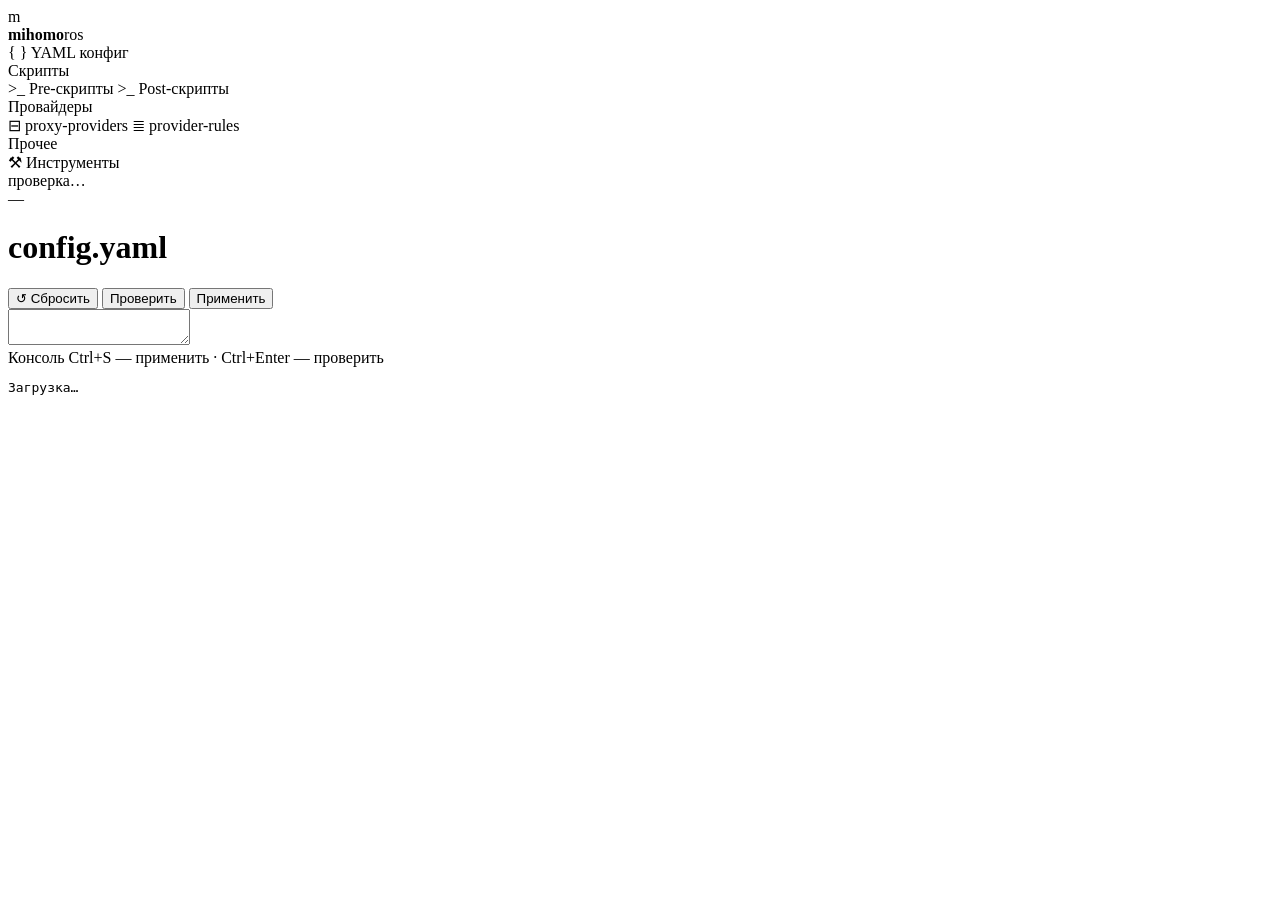
==== www/index.html @ 95c516e6 "second" ====
<!DOCTYPE html>
<html lang="ru">
<head>
<meta charset="utf-8">
<meta name="viewport" content="width=device-width, initial-scale=1">
<title>mihomo-ros</title>
<link rel="stylesheet" href="/assets/style.css">
</head>
<body>
<div class="app">

  <!-- sidebar -->
  <aside class="sidebar">
    <div class="brand">
      <div class="brand-mark">m</div>
      <div class="brand-text">
        <strong>mihomo</strong><span>ros</span>
      </div>
    </div>

    <nav class="nav">
      <a class="nav-item active" data-view="yaml"><span class="ico">{ }</span> YAML конфиг</a>
      <div class="nav-label">Скрипты</div>
      <a class="nav-item" data-view="scripts"><span class="ico">&gt;_</span> Pre-скрипты</a>
      <a class="nav-item" data-view="scripts-post"><span class="ico">&gt;_</span> Post-скрипты</a>
      <div class="nav-label">Провайдеры</div>
      <a class="nav-item" data-view="proxy-providers"><span class="ico">⊟</span> proxy-providers</a>
      <a class="nav-item" data-view="provider-rules"><span class="ico">≣</span> provider-rules</a>
      <div class="nav-label">Прочее</div>
      <a class="nav-item" data-view="tools"><span class="ico">⚒</span> Инструменты</a>
    </nav>

    <div class="sidebar-foot">
      <div class="status" id="status">
        <span class="dot" id="statusDot"></span>
        <span id="statusText">проверка…</span>
      </div>
      <div class="ver" id="version">—</div>
    </div>
  </aside>

  <!-- main -->
  <main class="main">
    <header class="topbar">
      <div class="topbar-title">
        <h1 id="viewTitle">config.yaml</h1>
        <span class="path" id="cfgPath"></span>
      </div>

      <div class="topbar-actions" id="actionsYaml">
        <button class="btn ghost" id="reloadBtn" title="Перечитать с диска">↺ Сбросить</button>
        <button class="btn" id="validateBtn">Проверить</button>
        <button class="btn primary" id="applyBtn">Применить</button>
      </div>

      <div class="topbar-actions" id="actionsScript" hidden>
        <button class="btn ghost"  id="scrReloadBtn" title="Перечитать с диска">↺ Сбросить</button>
        <button class="btn"        id="scrCheckBtn"  title="Проверить синтаксис (sh -n)">Проверить</button>
        <button class="btn"        id="scrRunBtn"    title="Запустить сейчас">▶ Запустить</button>
        <button class="btn"        id="scrToggleBtn" title="Включить/выключить">⏻ Вкл/выкл</button>
        <button class="btn danger" id="scrDeleteBtn">🗑 Удалить</button>
        <button class="btn primary" id="scrSaveBtn">Сохранить</button>
      </div>

      <div class="topbar-actions" id="actionsProvider" hidden>
        <button class="btn ghost"  id="prvReloadBtn" title="Перечитать с диска">↺ Сбросить</button>
        <button class="btn"        id="prvCheckBtn"  title="Проверить через mihomo">Проверить</button>
        <button class="btn danger" id="prvDeleteBtn">🗑 Удалить</button>
        <button class="btn primary" id="prvSaveBtn">Сохранить</button>
      </div>
    </header>

    <section class="body-split">
      <!-- generic file list — resource views only -->
      <aside class="files" id="filesPanel" hidden>
        <div class="files-head">
          <span id="filesTitle">Файлы</span>
          <button class="btn tiny" id="newBtn">＋ новый</button>
        </div>
        <ul class="files-list" id="filesList"></ul>
        <div class="files-hint" id="filesHint"></div>
      </aside>

      <div class="editor-col">
        <div class="sec-doc" id="secDoc" hidden>
          <span class="sec-doc-note" id="secDocNote"></span>
          <a class="sec-doc-link" id="secDocLink" target="_blank" rel="noopener">📖 Документация mihomo ↗</a>
        </div>

        <section class="editor-wrap" id="editorWrap">
          <div class="editor" id="editor">
            <div class="gutter" id="gutter"></div>
            <textarea id="code" spellcheck="false" autocomplete="off"
                      autocapitalize="off" wrap="off"></textarea>
          </div>
        </section>

        <section class="console" id="console">
          <div class="console-head">
            <span id="consoleTitle">Консоль</span>
            <span class="spacer"></span>
            <span class="hint" id="consoleHint">Ctrl+S — применить · Ctrl+Enter — проверить</span>
          </div>
          <pre id="consoleBody" class="console-body muted">Загрузка…</pre>
        </section>

        <!-- Инструменты (вместо редактора) -->
        <section class="tools-pane" id="toolsPane" hidden>
          <div class="tool-card">
            <h3>Хеш пароля для basic auth</h3>
            <p>Введите пароль — получите md5-хеш <code>$1$…</code> для переменной
               окружения <code>BASIC_AUTH_HASH</code> контейнера.</p>
            <label for="hashPwd">Пароль</label>
            <input id="hashPwd" type="text" autocomplete="off" placeholder="например: my-secret">
            <button class="btn primary" id="hashGen">Сгенерировать хеш</button>
            <label for="hashOut">Хеш (вставьте в <code>BASIC_AUTH_HASH</code>)</label>
            <div class="tool-out">
              <input id="hashOut" readonly placeholder="$1$…">
              <button class="btn" id="hashCopy">Копировать</button>
            </div>
            <p class="tool-note">Логин задаётся в <code>BASIC_AUTH_USER</code> (по умолчанию
               <code>admin</code>). По умолчанию пароль — <code>admin</code>.</p>
          </div>
        </section>
      </div>
    </section>
  </main>
</div>

<div class="toast" id="toast"></div>
<script src="/assets/app.js"></script>
</body>
</html>
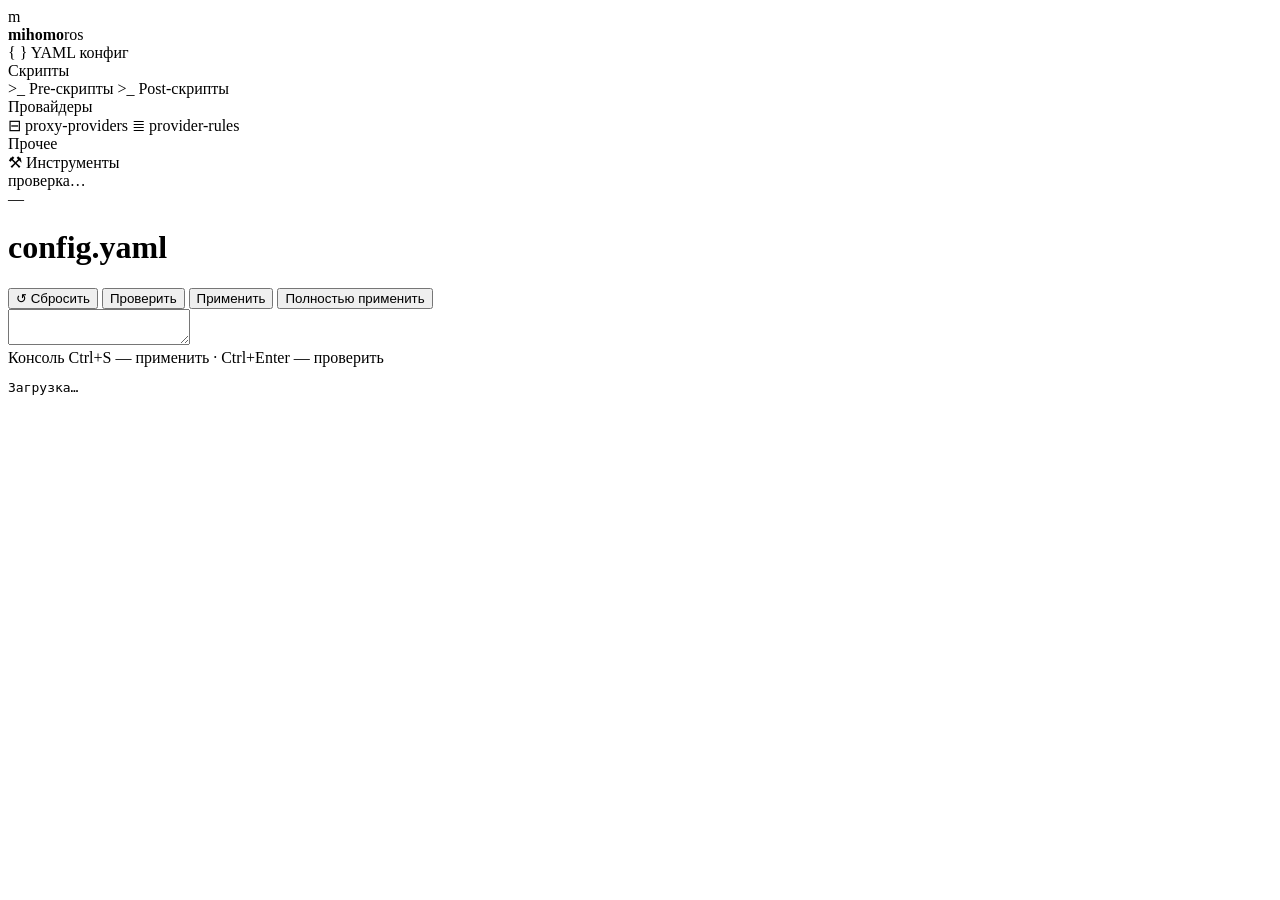
==== commit 3113a434: "fourth" ====
--- a/www/index.html
+++ b/www/index.html
@@ -48,9 +48,10 @@
       </div>
 
       <div class="topbar-actions" id="actionsYaml">
-        <button class="btn ghost" id="reloadBtn" title="Перечитать с диска">↺ Сбросить</button>
-        <button class="btn" id="validateBtn">Проверить</button>
-        <button class="btn primary" id="applyBtn">Применить</button>
+        <button class="btn ghost" id="reloadBtn" title="Перечитать config.yaml с диска, отменив несохранённые правки">↺ Сбросить</button>
+        <button class="btn" id="validateBtn" title="Проверить конфиг через mihomo -t, ничего не сохраняя (Ctrl+Enter)">Проверить</button>
+        <button class="btn primary" id="applyBtn" title="Мягко применить: горячее обновление proxies, групп, правил и DNS без пересоздания портов/листенеров — соединения не рвутся (Ctrl+S)">Применить</button>
+        <button class="btn" id="applyFullBtn" title="Полностью применить: перезагрузка с пересозданием портов, листенеров и TUN. Нужно при смене mixed-port / allow-lan / bind-address / tun / listeners. Рвёт текущие соединения.">Полностью применить</button>
       </div>
 
       <div class="topbar-actions" id="actionsScript" hidden>
@@ -87,6 +88,11 @@
           <a class="sec-doc-link" id="secDocLink" target="_blank" rel="noopener">📖 Документация mihomo ↗</a>
         </div>
 
+        <div class="sec-doc" id="resPath" hidden>
+          <span class="sec-doc-note">Путь для конфига: <code id="resPathText"></code></span>
+          <button class="btn tiny" id="resPathCopy">Копировать путь</button>
+        </div>
+
         <section class="editor-wrap" id="editorWrap">
           <div class="editor" id="editor">
             <div class="gutter" id="gutter"></div>
@@ -106,7 +112,8 @@
 
         <!-- Инструменты (вместо редактора) -->
         <section class="tools-pane" id="toolsPane" hidden>
-          <div class="tool-card">
+
+          <div class="tool-card" id="toolHash">
             <h3>Хеш пароля для basic auth</h3>
             <p>Введите пароль — получите md5-хеш <code>$1$…</code> для переменной
                окружения <code>BASIC_AUTH_HASH</code> контейнера.</p>
@@ -121,6 +128,49 @@
             <p class="tool-note">Логин задаётся в <code>BASIC_AUTH_USER</code> (по умолчанию
                <code>admin</code>). По умолчанию пароль — <code>admin</code>.</p>
           </div>
+
+          <div class="tool-card" id="toolAwg" hidden>
+            <h3>AWG / WireGuard <code>.conf</code> → YAML</h3>
+            <p>Вставьте содержимое <code>.conf</code> (AmneziaWG или обычный WireGuard) —
+               получите блок прокси <code>type: wireguard</code> для секции <code>proxies</code>.</p>
+            <label for="awgIn">Исходный <code>.conf</code></label>
+            <textarea id="awgIn" class="tool-area" spellcheck="false" placeholder="[Interface]&#10;PrivateKey = ...&#10;Address = 10.8.0.2/32&#10;[Peer]&#10;PublicKey = ...&#10;Endpoint = host:51820&#10;AllowedIPs = 0.0.0.0/0, ::/0"></textarea>
+            <button class="btn primary" id="awgGen">Конвертировать</button>
+            <label for="awgOut">YAML (вставьте в <code>proxies</code>)</label>
+            <div class="tool-out-block">
+              <textarea id="awgOut" class="tool-area" readonly placeholder="результат…"></textarea>
+              <button class="btn" id="awgCopy">Копировать</button>
+            </div>
+          </div>
+
+          <div class="tool-card" id="toolToml" hidden>
+            <h3>TrustTunnel <code>.toml</code> → YAML</h3>
+            <p>Вставьте TrustTunnel-конфиг <code>.toml</code> — получите блок прокси
+               <code>type: trusttunnel</code> для секции <code>proxies</code>.</p>
+            <label for="tomlIn">Исходный <code>.toml</code></label>
+            <textarea id="tomlIn" class="tool-area" spellcheck="false" placeholder='hostname = "vpn.example.com"&#10;addresses = ["1.2.3.4:8443"]&#10;username = "user"&#10;password = "pass"&#10;skip_verification = true&#10;upstream_protocol = "http3"'></textarea>
+            <button class="btn primary" id="tomlGen">Конвертировать</button>
+            <label for="tomlOut">YAML (вставьте в <code>proxies</code>)</label>
+            <div class="tool-out-block">
+              <textarea id="tomlOut" class="tool-area" readonly placeholder="результат…"></textarea>
+              <button class="btn" id="tomlCopy">Копировать</button>
+            </div>
+          </div>
+
+          <div class="tool-card" id="toolOpenvpn" hidden>
+            <h3>OpenVPN <code>.ovpn</code> → YAML</h3>
+            <p>Вставьте OpenVPN-конфиг (со встроенными блоками <code>&lt;ca&gt;</code>/<code>&lt;cert&gt;</code>/<code>&lt;key&gt;</code>
+               или <code>auth-user-pass</code>) — получите блок прокси <code>type: openvpn</code>.</p>
+            <label for="ovpnIn">Исходный <code>.ovpn</code></label>
+            <textarea id="ovpnIn" class="tool-area" spellcheck="false" placeholder="client&#10;dev tun&#10;proto udp&#10;remote 1.2.3.4 1194&#10;&lt;ca&gt;&#10;-----BEGIN CERTIFICATE-----&#10;...&#10;-----END CERTIFICATE-----&#10;&lt;/ca&gt;"></textarea>
+            <button class="btn primary" id="ovpnGen">Конвертировать</button>
+            <label for="ovpnOut">YAML (вставьте в <code>proxies</code>)</label>
+            <div class="tool-out-block">
+              <textarea id="ovpnOut" class="tool-area" readonly placeholder="результат…"></textarea>
+              <button class="btn" id="ovpnCopy">Копировать</button>
+            </div>
+          </div>
+
         </section>
       </div>
     </section>
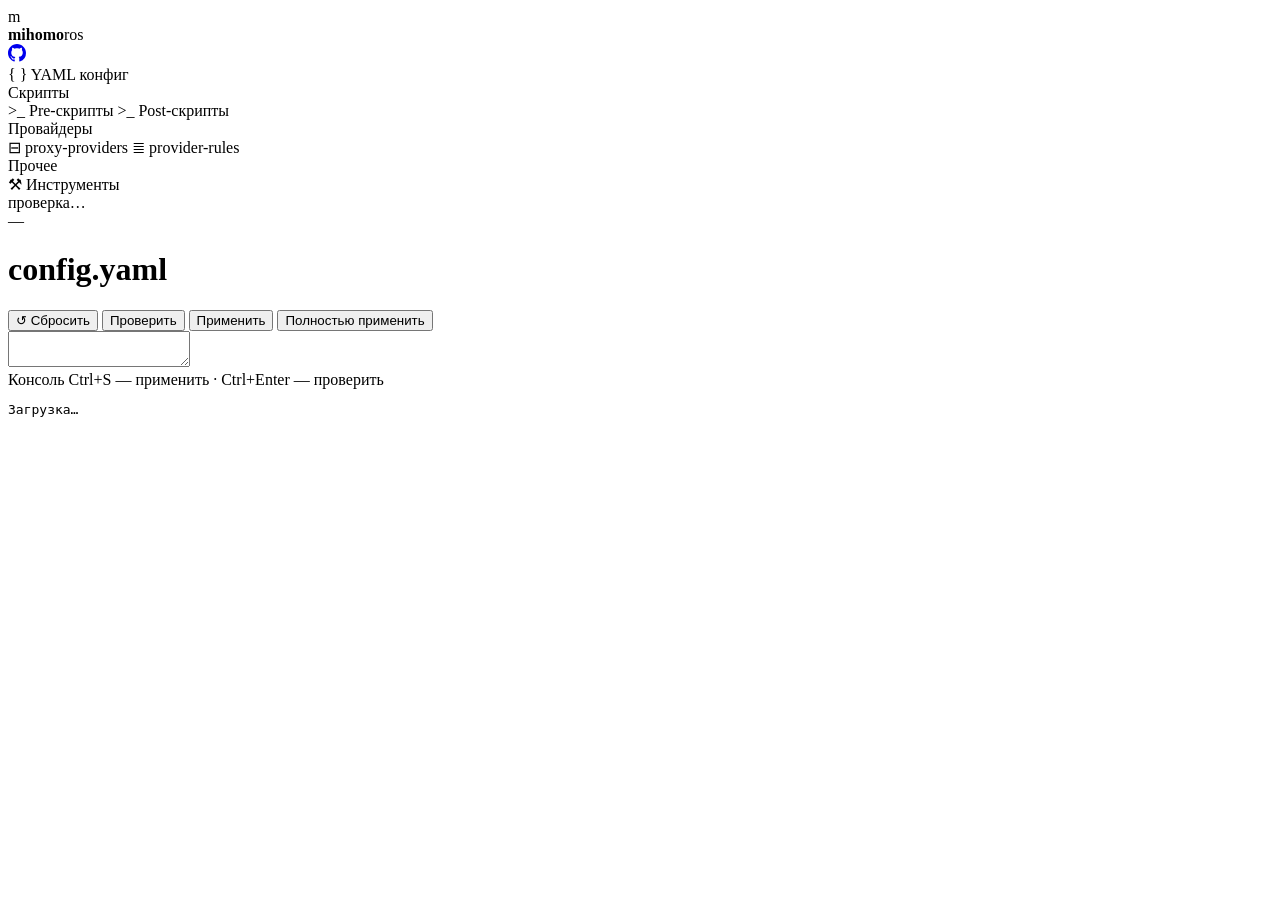
==== commit 0a05943c: "first release" ====
--- a/www/index.html
+++ b/www/index.html
@@ -16,6 +16,10 @@
       <div class="brand-text">
         <strong>mihomo</strong><span>ros</span>
       </div>
+      <a class="brand-gh" href="https://github.com/Medium1992/mihomo-ros"
+         target="_blank" rel="noopener" title="GitHub: mihomo-ros" aria-label="GitHub">
+        <svg viewBox="0 0 16 16" width="18" height="18" aria-hidden="true"><path fill="currentColor" d="M8 0C3.58 0 0 3.58 0 8c0 3.54 2.29 6.53 5.47 7.59.4.07.55-.17.55-.38 0-.19-.01-.82-.01-1.49-2.01.37-2.53-.49-2.69-.94-.09-.23-.48-.94-.82-1.13-.28-.15-.68-.52-.01-.53.63-.01 1.08.58 1.23.82.72 1.21 1.87.87 2.33.66.07-.52.28-.87.51-1.07-1.78-.2-3.64-.89-3.64-3.95 0-.87.31-1.59.82-2.15-.08-.2-.36-1.02.08-2.12 0 0 .67-.21 2.2.82.64-.18 1.32-.27 2-.27.68 0 1.36.09 2 .27 1.53-1.04 2.2-.82 2.2-.82.44 1.1.16 1.92.08 2.12.51.56.82 1.27.82 2.15 0 3.07-1.87 3.75-3.65 3.95.29.25.54.73.54 1.48 0 1.07-.01 1.93-.01 2.2 0 .21.15.46.55.38A8.01 8.01 0 0 0 16 8c0-4.42-3.58-8-8-8z"/></svg>
+      </a>
     </div>
 
     <nav class="nav">
@@ -35,6 +39,7 @@
         <span class="dot" id="statusDot"></span>
         <span id="statusText">проверка…</span>
       </div>
+      <a class="mihomo-ui-link" id="mihomoUi" target="_blank" rel="noopener" hidden>🎛 Панель mihomo ↗</a>
       <div class="ver" id="version">—</div>
     </div>
   </aside>
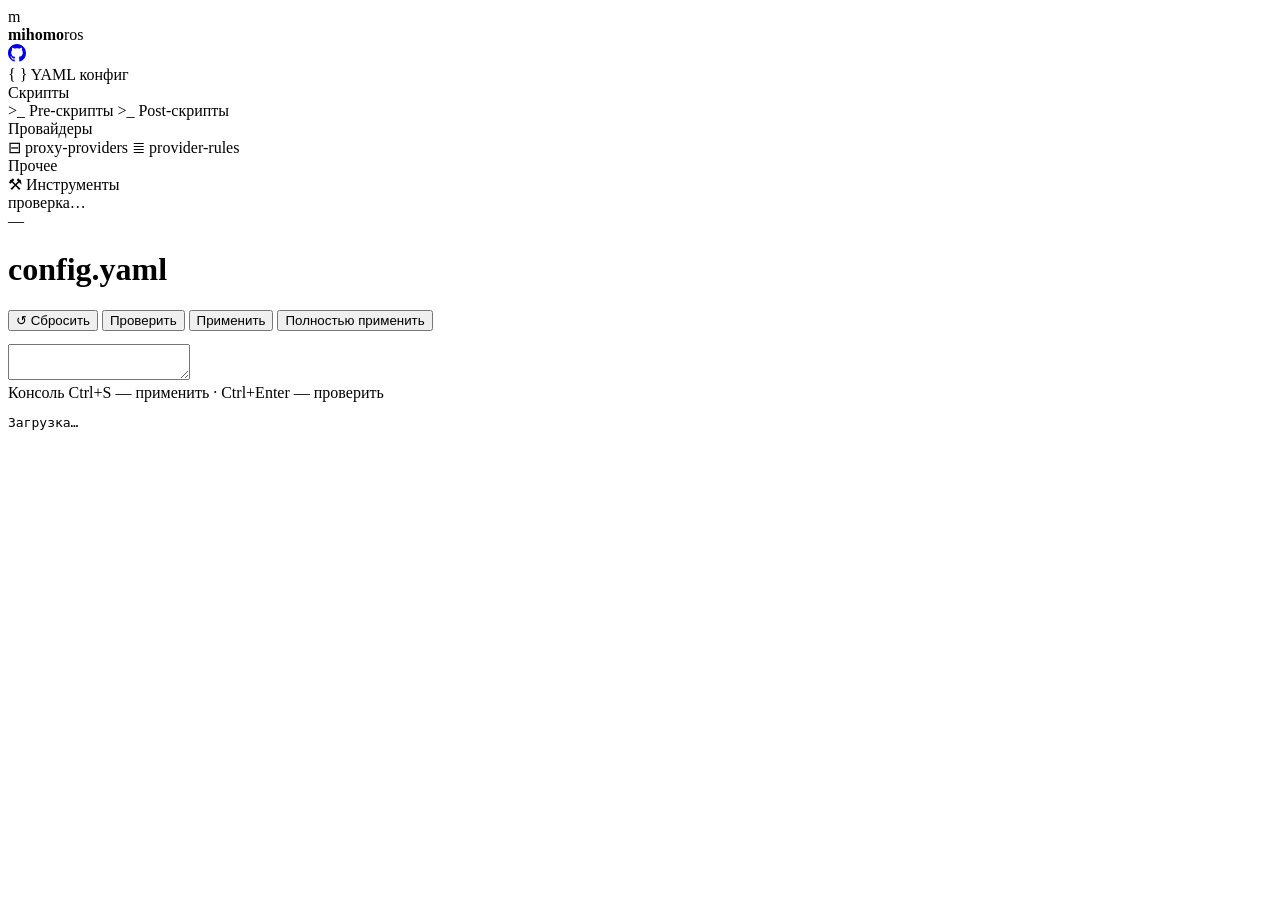
==== commit 3376e241: "colored text in YAML and SH and delete curl" ====
--- a/www/index.html
+++ b/www/index.html
@@ -101,8 +101,11 @@
         <section class="editor-wrap" id="editorWrap">
           <div class="editor" id="editor">
             <div class="gutter" id="gutter"></div>
-            <textarea id="code" spellcheck="false" autocomplete="off"
-                      autocapitalize="off" wrap="off"></textarea>
+            <div class="code-wrap">
+              <pre class="hl" id="hl" aria-hidden="true"><code></code></pre>
+              <textarea id="code" spellcheck="false" autocomplete="off"
+                        autocapitalize="off" autocorrect="off" wrap="off"></textarea>
+            </div>
           </div>
         </section>
 
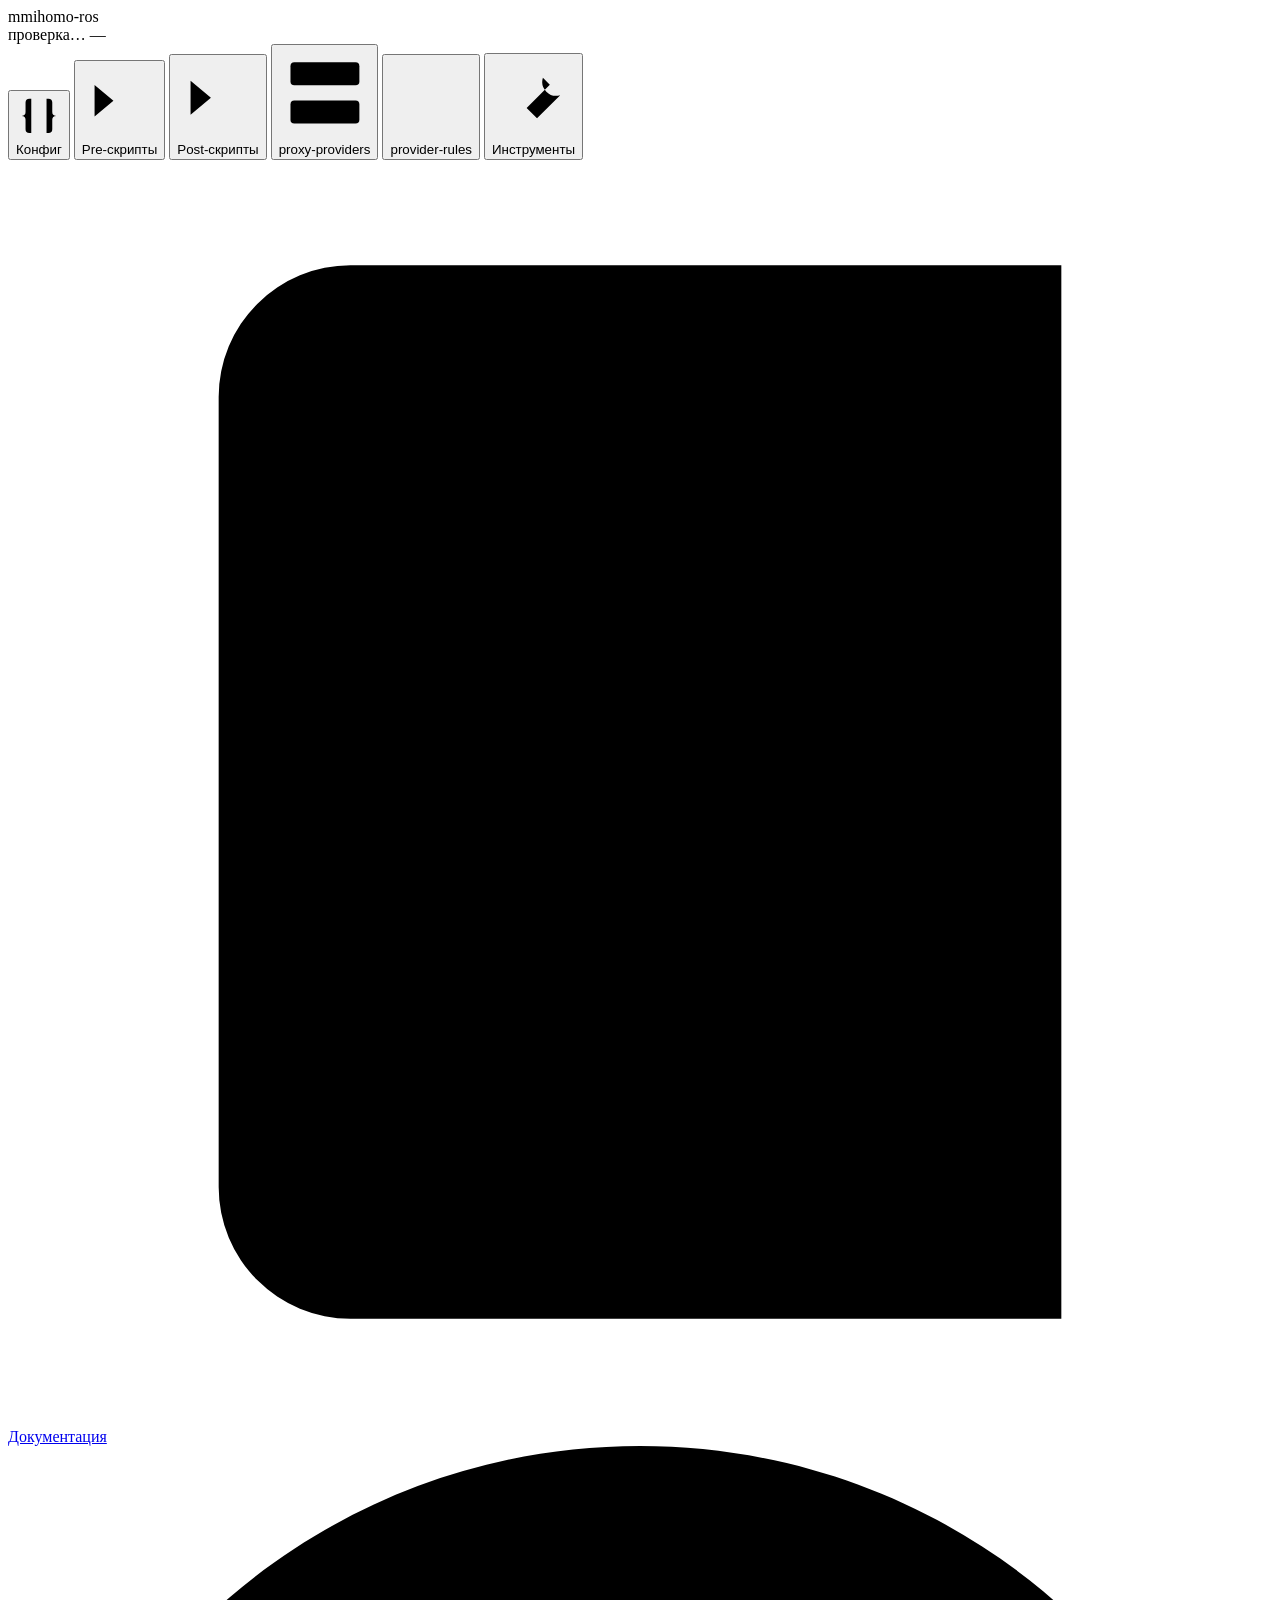
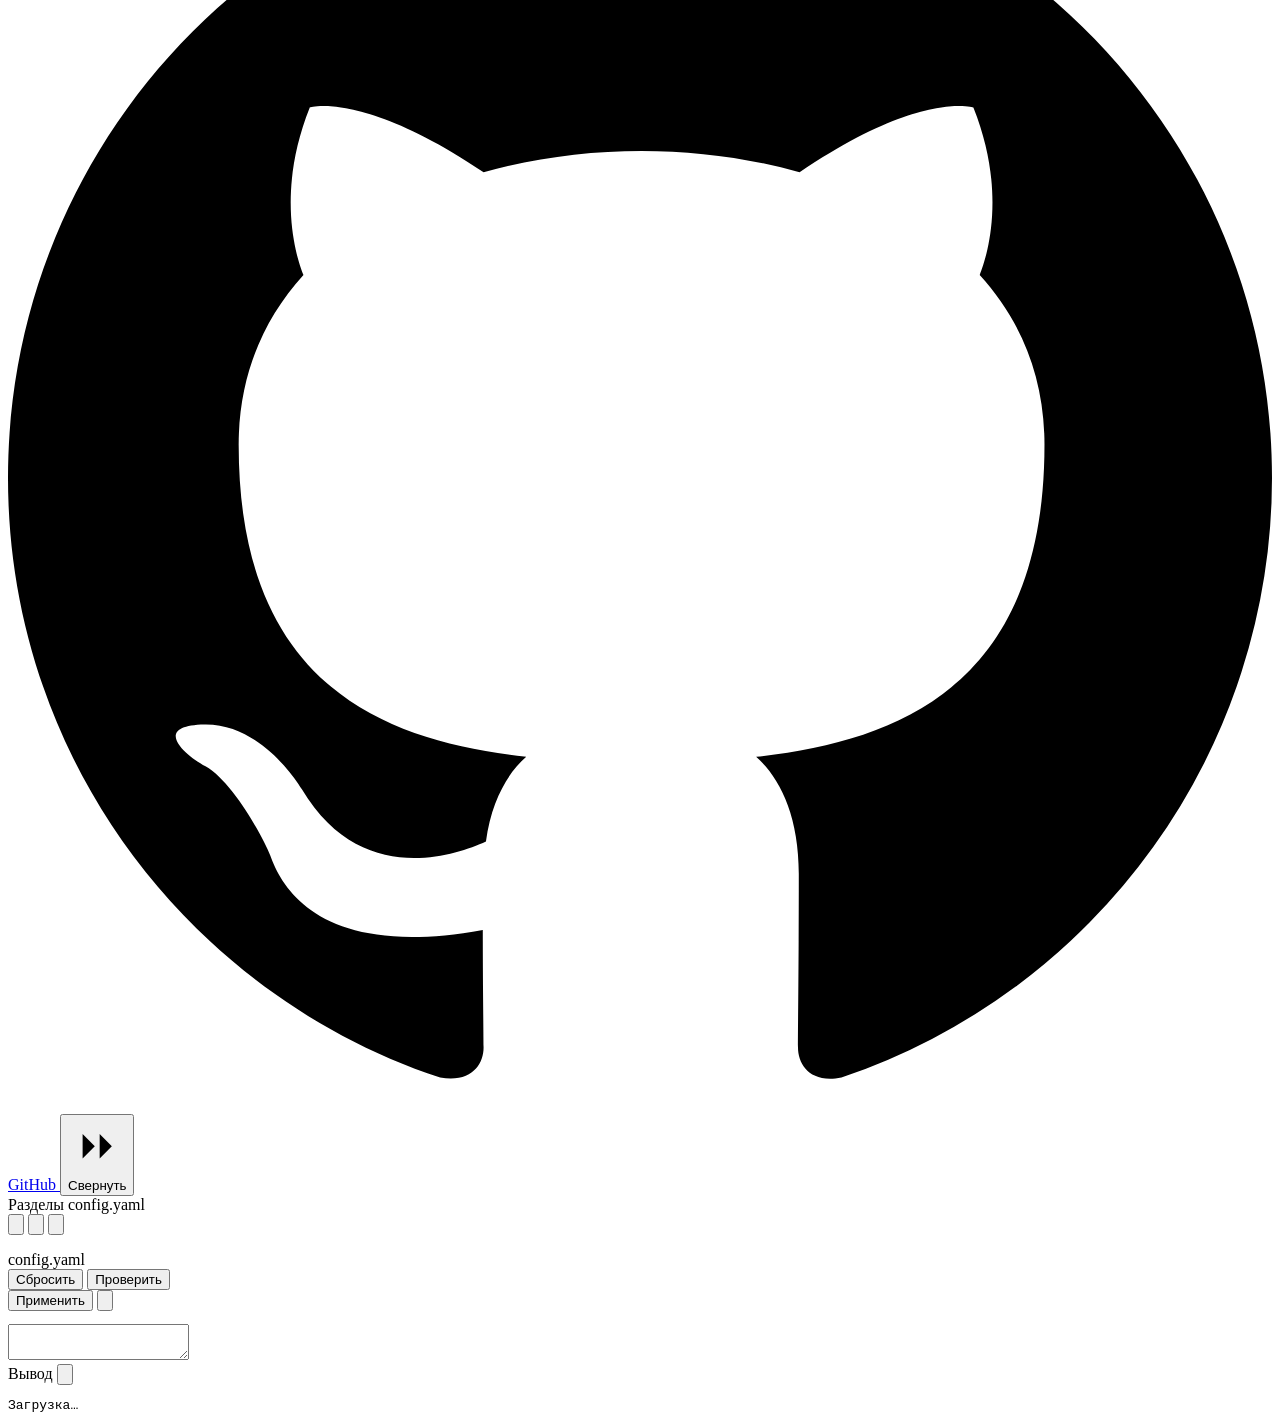
==== commit 25f6847b: "new design" ====
--- a/www/index.html
+++ b/www/index.html
@@ -3,189 +3,266 @@
 <head>
 <meta charset="utf-8">
 <meta name="viewport" content="width=device-width, initial-scale=1">
+<!-- CSP мета-тегом: busybox httpd своих заголовков не умеет.
+     frame-ancestors тут игнорируется — за это отвечает frame-buster в app.js. -->
+<meta http-equiv="Content-Security-Policy"
+      content="default-src 'none'; script-src 'self'; style-src 'self'; font-src 'self'; img-src 'self' data:; connect-src 'self'; form-action 'none'; base-uri 'none'">
+<meta name="referrer" content="same-origin">
 <title>mihomo-ros</title>
+<link rel="icon" type="image/svg+xml" href="/assets/favicon.svg">
 <link rel="stylesheet" href="/assets/style.css">
 </head>
 <body>
 <div class="app">
 
-  <!-- sidebar -->
-  <aside class="sidebar">
-    <div class="brand">
-      <div class="brand-mark">m</div>
-      <div class="brand-text">
-        <strong>mihomo</strong><span>ros</span>
-      </div>
-      <a class="brand-gh" href="https://github.com/Medium1992/mihomo-ros"
-         target="_blank" rel="noopener" title="GitHub: mihomo-ros" aria-label="GitHub">
-        <svg viewBox="0 0 16 16" width="18" height="18" aria-hidden="true"><path fill="currentColor" d="M8 0C3.58 0 0 3.58 0 8c0 3.54 2.29 6.53 5.47 7.59.4.07.55-.17.55-.38 0-.19-.01-.82-.01-1.49-2.01.37-2.53-.49-2.69-.94-.09-.23-.48-.94-.82-1.13-.28-.15-.68-.52-.01-.53.63-.01 1.08.58 1.23.82.72 1.21 1.87.87 2.33.66.07-.52.28-.87.51-1.07-1.78-.2-3.64-.89-3.64-3.95 0-.87.31-1.59.82-2.15-.08-.2-.36-1.02.08-2.12 0 0 .67-.21 2.2.82.64-.18 1.32-.27 2-.27.68 0 1.36.09 2 .27 1.53-1.04 2.2-.82 2.2-.82.44 1.1.16 1.92.08 2.12.51.56.82 1.27.82 2.15 0 3.07-1.87 3.75-3.65 3.95.29.25.54.73.54 1.48 0 1.07-.01 1.93-.01 2.2 0 .21.15.46.55.38A8.01 8.01 0 0 0 16 8c0-4.42-3.58-8-8-8z"/></svg>
-      </a>
-    </div>
-
-    <nav class="nav">
-      <a class="nav-item active" data-view="yaml"><span class="ico">{ }</span> YAML конфиг</a>
-      <div class="nav-label">Скрипты</div>
-      <a class="nav-item" data-view="scripts"><span class="ico">&gt;_</span> Pre-скрипты</a>
-      <a class="nav-item" data-view="scripts-post"><span class="ico">&gt;_</span> Post-скрипты</a>
-      <div class="nav-label">Провайдеры</div>
-      <a class="nav-item" data-view="proxy-providers"><span class="ico">⊟</span> proxy-providers</a>
-      <a class="nav-item" data-view="provider-rules"><span class="ico">≣</span> provider-rules</a>
-      <div class="nav-label">Прочее</div>
-      <a class="nav-item" data-view="tools"><span class="ico">⚒</span> Инструменты</a>
-    </nav>
-
-    <div class="sidebar-foot">
-      <div class="status" id="status">
-        <span class="dot" id="statusDot"></span>
+  <!-- панель действий: разделы панели -->
+  <nav class="act" aria-label="Разделы панели">
+    <div class="act-brand" aria-hidden="true"><span class="act-mark">m</span><span class="act-label">mihomo-ros</span></div>
+    <!-- состояние ядра: текст ставит refreshStatus, в свёрнутой панели видна только точка (подробности в тултипе) -->
+    <div class="act-status" id="status">
+      <span class="dot" id="statusDot"></span>
+      <span class="act-label act-status-text">
         <span id="statusText">проверка…</span>
-      </div>
-      <a class="mihomo-ui-link" id="mihomoUi" target="_blank" rel="noopener" hidden>🎛 Панель mihomo ↗</a>
-      <div class="ver" id="version">—</div>
-    </div>
+        <span class="act-status-sub"><span class="mono" id="version">—</span><span class="mono" id="apiPort" hidden></span></span>
+      </span>
+    </div>
+    <button class="act-btn active" data-view="yaml" title="Конфиг: config.yaml" aria-label="Конфиг">
+      <svg viewBox="0 0 24 24" aria-hidden="true"><path d="M8 3H7a2 2 0 0 0-2 2v5a2 2 0 0 1-2 2 2 2 0 0 1 2 2v5a2 2 0 0 0 2 2h1M16 3h1a2 2 0 0 1 2 2v5a2 2 0 0 0 2 2 2 2 0 0 0-2 2v5a2 2 0 0 1-2 2h-1"/></svg><span class="act-label">Конфиг</span>
+    </button>
+    <button class="act-btn" data-view="scripts" title="Pre-скрипты: до старта mihomo" aria-label="Pre-скрипты">
+      <svg viewBox="0 0 24 24" aria-hidden="true"><path d="M4 17l6-5-6-5M12 19h8"/></svg><span class="act-label">Pre-скрипты</span>
+    </button>
+    <button class="act-btn" data-view="scripts-post" title="Post-скрипты: после старта mihomo" aria-label="Post-скрипты">
+      <svg viewBox="0 0 24 24" aria-hidden="true"><path d="M4 17l6-5-6-5M12 19h8M14 9h6"/></svg><span class="act-label">Post-скрипты</span>
+    </button>
+    <button class="act-btn" data-view="proxy-providers" title="proxy-providers" aria-label="proxy-providers">
+      <svg viewBox="0 0 24 24" aria-hidden="true"><rect x="3" y="4" width="18" height="6" rx="1"/><rect x="3" y="14" width="18" height="6" rx="1"/><path d="M7 7h.01M7 17h.01"/></svg><span class="act-label">proxy-providers</span>
+    </button>
+    <button class="act-btn" data-view="provider-rules" title="provider-rules" aria-label="provider-rules">
+      <svg viewBox="0 0 24 24" aria-hidden="true"><path d="M8 6h13M8 12h13M8 18h13M3 6h.01M3 12h.01M3 18h.01"/></svg><span class="act-label">provider-rules</span>
+    </button>
+    <button class="act-btn" data-view="tools" title="Инструменты" aria-label="Инструменты">
+      <svg viewBox="0 0 24 24" aria-hidden="true"><path d="M14.7 6.3a4 4 0 0 0 5 5L13 18l-3-3 6.7-6.7zM10 15l-6 6"/></svg><span class="act-label">Инструменты</span>
+    </button>
+    <!-- документация mihomo: ссылка меняется по выбранному разделу/вкладке (renderSecDoc) -->
+    <a class="act-btn act-doc" id="secDocLink" href="https://wiki.metacubex.one/ru/config/" target="_blank" rel="noopener" title="Документация mihomo" aria-label="Документация mihomo">
+      <svg viewBox="0 0 24 24" aria-hidden="true"><path d="M4 19.5A2.5 2.5 0 0 1 6.5 17H20M4 19.5V4.5A2.5 2.5 0 0 1 6.5 2H20v15M4 19.5A2.5 2.5 0 0 0 6.5 22H20v-5"/></svg><span class="act-label">Документация</span>
+    </a>
+    <!-- дашборд ядра (external-ui): показывается, когда ядро запущено и external-ui задан -->
+    <a class="act-btn act-dash" id="mihomoUi" target="_blank" rel="noopener" title="Дашборд mihomo: внешний UI ядра" aria-label="Дашборд mihomo" hidden>
+      <!-- иконка zashboard (Heroicons «cube-transparent», MIT) -->
+      <svg class="fill" viewBox="0 0 24 24" aria-hidden="true"><path fill-rule="evenodd" clip-rule="evenodd" d="M11.622 1.602a.75.75 0 0 1 .756 0l2.25 1.313a.75.75 0 0 1-.756 1.295L12 3.118 10.128 4.21a.75.75 0 1 1-.756-1.295l2.25-1.313ZM5.898 5.81a.75.75 0 0 1-.27 1.025l-1.14.665 1.14.665a.75.75 0 1 1-.756 1.295L3.75 8.806v.944a.75.75 0 0 1-1.5 0V7.5a.75.75 0 0 1 .372-.648l2.25-1.312a.75.75 0 0 1 1.026.27Zm12.204 0a.75.75 0 0 1 1.026-.27l2.25 1.312a.75.75 0 0 1 .372.648v2.25a.75.75 0 0 1-1.5 0v-.944l-1.122.654a.75.75 0 1 1-.756-1.295l1.14-.665-1.14-.665a.75.75 0 0 1-.27-1.025Zm-9 5.25a.75.75 0 0 1 1.026-.27L12 11.882l1.872-1.092a.75.75 0 1 1 .756 1.295l-1.878 1.096V15a.75.75 0 0 1-1.5 0v-1.82l-1.878-1.095a.75.75 0 0 1-.27-1.025ZM3 13.5a.75.75 0 0 1 .75.75v1.82l1.878 1.095a.75.75 0 1 1-.756 1.295l-2.25-1.312a.75.75 0 0 1-.372-.648v-2.25A.75.75 0 0 1 3 13.5Zm18 0a.75.75 0 0 1 .75.75v2.25a.75.75 0 0 1-.372.648l-2.25 1.312a.75.75 0 1 1-.756-1.295l1.878-1.096V14.25a.75.75 0 0 1 .75-.75Zm-9 5.25a.75.75 0 0 1 .75.75v.944l1.122-.654a.75.75 0 1 1 .756 1.295l-2.25 1.313a.75.75 0 0 1-.756 0l-2.25-1.313a.75.75 0 1 1 .756-1.295l1.122.654V19.5a.75.75 0 0 1 .75-.75Z"/></svg><span class="act-label">Дашборд mihomo</span>
+    </a>
+    <a class="act-btn act-gh" href="https://github.com/Medium1992/mihomo-ros" target="_blank" rel="noopener" title="GitHub: mihomo-ros" aria-label="GitHub">
+      <svg class="fill" viewBox="0 0 16 16" aria-hidden="true"><path d="M8 0C3.58 0 0 3.58 0 8c0 3.54 2.29 6.53 5.47 7.59.4.07.55-.17.55-.38 0-.19-.01-.82-.01-1.49-2.01.37-2.53-.49-2.69-.94-.09-.23-.48-.94-.82-1.13-.28-.15-.68-.52-.01-.53.63-.01 1.08.58 1.23.82.72 1.21 1.87.87 2.33.66.07-.52.28-.87.51-1.07-1.78-.2-3.64-.89-3.64-3.95 0-.87.31-1.59.82-2.15-.08-.2-.36-1.02.08-2.12 0 0 .67-.21 2.2.82.64-.18 1.32-.27 2-.27.68 0 1.36.09 2 .27 1.53-1.04 2.2-.82 2.2-.82.44 1.1.16 1.92.08 2.12.51.56.82 1.27.82 2.15 0 3.07-1.87 3.75-3.65 3.95.29.25.54.73.54 1.48 0 1.07-.01 1.93-.01 2.2 0 .21.15.46.55.38A8.01 8.01 0 0 0 16 8c0-4.42-3.58-8-8-8z"/></svg><span class="act-label">GitHub</span>
+    </a>
+    <button class="act-btn act-user" id="logoutBtn" title="Выйти из панели" aria-label="Выйти из панели" hidden>
+      <svg viewBox="0 0 24 24" aria-hidden="true"><path d="M10 17l5-5-5-5M15 12H3M12 3h6a2 2 0 0 1 2 2v14a2 2 0 0 1-2 2h-6"/></svg><span class="act-label"><span id="sbUser">—</span><span class="act-sub">выйти</span></span>
+    </button>
+    <button class="act-btn act-toggle" id="actToggle" title="Развернуть панель" aria-label="Развернуть панель" aria-expanded="false">
+      <svg viewBox="0 0 24 24" aria-hidden="true"><path d="M13 17l5-5-5-5M6 17l5-5-5-5"/></svg><span class="act-label">Свернуть</span>
+    </button>
+  </nav>
+
+  <!-- проводник: разделы конфига / файлы / инструменты -->
+  <aside class="explorer" id="filesPanel">
+    <div class="explorer-head">
+      <div class="explorer-titles">
+        <span class="explorer-title" id="filesTitle">Разделы</span>
+        <span class="explorer-sub" id="filesSub">config.yaml</span>
+      </div>
+      <div class="explorer-tools" id="filesTools">
+        <button class="ibtn" id="newBtn" title="Создать файл" aria-label="Создать файл"><svg viewBox="0 0 24 24" aria-hidden="true"><path d="M12 5v14M5 12h14"/></svg></button>
+        <button class="ibtn" id="dlBtn" title="Скачать открытый файл на диск" aria-label="Скачать"><svg viewBox="0 0 24 24" aria-hidden="true"><path d="M12 4v11m0 0l-4-4m4 4l4-4M5 19h14"/></svg></button>
+        <button class="ibtn" id="upBtn" title="Взять файл с диска: текстовый откроется в редакторе, .mrs зальётся как есть" aria-label="Загрузить"><svg viewBox="0 0 24 24" aria-hidden="true"><path d="M12 15V4m0 0L8 8m4-4l4 4M5 19h14"/></svg></button>
+      </div>
+    </div>
+    <!-- один input на все импорты -->
+    <input type="file" id="filePick" hidden>
+    <ul class="explorer-list" id="filesList"></ul>
+    <div class="explorer-hint" id="filesHint"></div>
   </aside>
 
-  <!-- main -->
   <main class="main">
-    <header class="topbar">
-      <div class="topbar-title">
-        <h1 id="viewTitle">config.yaml</h1>
-        <span class="path" id="cfgPath"></span>
-      </div>
-
-      <div class="topbar-actions" id="actionsYaml">
-        <button class="btn ghost" id="reloadBtn" title="Перечитать config.yaml с диска, отменив несохранённые правки">↺ Сбросить</button>
+    <!-- текст ставит app.js по флагам /cgi-bin/status -->
+    <div class="authwarn" id="authWarn" hidden></div>
+
+    <div class="tabbar">
+      <div class="tab"><span class="tab-name" id="cfgPath">config.yaml</span><span class="tab-dirty" id="tabDirty" hidden title="Есть несохранённые изменения"></span></div>
+
+      <div class="tabbar-actions" id="actionsYaml">
+        <button class="btn ghost" id="reloadBtn" title="Перечитать config.yaml с диска, отменив несохранённые правки">Сбросить</button>
         <button class="btn" id="validateBtn" title="Проверить конфиг через mihomo -t, ничего не сохраняя (Ctrl+Enter)">Проверить</button>
-        <button class="btn primary" id="applyBtn" title="Мягко применить: горячее обновление proxies, групп, правил и DNS без пересоздания портов/листенеров — соединения не рвутся (Ctrl+S)">Применить</button>
-        <button class="btn" id="applyFullBtn" title="Полностью применить: перезагрузка с пересозданием портов, листенеров и TUN. Нужно при смене mixed-port / allow-lan / bind-address / tun / listeners. Рвёт текущие соединения.">Полностью применить</button>
-      </div>
-
-      <div class="topbar-actions" id="actionsScript" hidden>
-        <button class="btn ghost"  id="scrReloadBtn" title="Перечитать с диска">↺ Сбросить</button>
+        <div class="split">
+          <button class="btn primary" id="applyBtn" title="Проверить, сохранить и мягко применить без пересоздания портов и TUN (Ctrl+S)">Применить</button>
+          <button class="btn primary split-caret" id="applyMenuBtn" title="Другие способы применить" aria-label="Меню применения" aria-haspopup="menu" aria-expanded="false"><svg viewBox="0 0 24 24" aria-hidden="true"><path d="M6 9l6 6 6-6"/></svg></button>
+        </div>
+      </div>
+      <div class="tabbar-actions" id="actionsScript" hidden>
+        <button class="btn ghost"  id="scrReloadBtn" title="Перечитать с диска">Сбросить</button>
         <button class="btn"        id="scrCheckBtn"  title="Проверить синтаксис (sh -n)">Проверить</button>
-        <button class="btn"        id="scrRunBtn"    title="Запустить сейчас">▶ Запустить</button>
-        <button class="btn"        id="scrToggleBtn" title="Включить/выключить">⏻ Вкл/выкл</button>
-        <button class="btn danger" id="scrDeleteBtn">🗑 Удалить</button>
+        <button class="btn"        id="scrToggleBtn" title="Включить или выключить скрипт">Вкл/выкл</button>
+        <button class="btn ghost danger" id="scrDeleteBtn">Удалить</button>
         <button class="btn primary" id="scrSaveBtn">Сохранить</button>
       </div>
-
-      <div class="topbar-actions" id="actionsProvider" hidden>
-        <button class="btn ghost"  id="prvReloadBtn" title="Перечитать с диска">↺ Сбросить</button>
+      <div class="tabbar-actions" id="actionsProvider" hidden>
+        <button class="btn ghost"  id="prvReloadBtn" title="Перечитать с диска">Сбросить</button>
         <button class="btn"        id="prvCheckBtn"  title="Проверить через mihomo">Проверить</button>
-        <button class="btn danger" id="prvDeleteBtn">🗑 Удалить</button>
+        <button class="btn ghost danger" id="prvDeleteBtn">Удалить</button>
         <button class="btn primary" id="prvSaveBtn">Сохранить</button>
       </div>
-    </header>
-
-    <section class="body-split">
-      <!-- generic file list — resource views only -->
-      <aside class="files" id="filesPanel" hidden>
-        <div class="files-head">
-          <span id="filesTitle">Файлы</span>
-          <button class="btn tiny" id="newBtn">＋ новый</button>
-        </div>
-        <ul class="files-list" id="filesList"></ul>
-        <div class="files-hint" id="filesHint"></div>
-      </aside>
-
-      <div class="editor-col">
-        <div class="sec-doc" id="secDoc" hidden>
-          <span class="sec-doc-note" id="secDocNote"></span>
-          <a class="sec-doc-link" id="secDocLink" target="_blank" rel="noopener">📖 Документация mihomo ↗</a>
-        </div>
-
-        <div class="sec-doc" id="resPath" hidden>
-          <span class="sec-doc-note">Путь для конфига: <code id="resPathText"></code></span>
-          <button class="btn tiny" id="resPathCopy">Копировать путь</button>
-        </div>
-
-        <section class="editor-wrap" id="editorWrap">
-          <div class="editor" id="editor">
-            <div class="gutter" id="gutter"></div>
-            <div class="code-wrap">
-              <pre class="hl" id="hl" aria-hidden="true"><code></code></pre>
-              <textarea id="code" spellcheck="false" autocomplete="off"
-                        autocapitalize="off" autocorrect="off" wrap="off"></textarea>
-            </div>
-          </div>
-        </section>
-
-        <section class="console" id="console">
-          <div class="console-head">
-            <span id="consoleTitle">Консоль</span>
-            <span class="spacer"></span>
-            <span class="hint" id="consoleHint">Ctrl+S — применить · Ctrl+Enter — проверить</span>
-          </div>
-          <pre id="consoleBody" class="console-body muted">Загрузка…</pre>
-        </section>
-
-        <!-- Инструменты (вместо редактора) -->
-        <section class="tools-pane" id="toolsPane" hidden>
-
-          <div class="tool-card" id="toolHash">
-            <h3>Хеш пароля для basic auth</h3>
-            <p>Введите пароль — получите md5-хеш <code>$1$…</code> для переменной
-               окружения <code>BASIC_AUTH_HASH</code> контейнера.</p>
-            <label for="hashPwd">Пароль</label>
-            <input id="hashPwd" type="text" autocomplete="off" placeholder="например: my-secret">
-            <button class="btn primary" id="hashGen">Сгенерировать хеш</button>
-            <label for="hashOut">Хеш (вставьте в <code>BASIC_AUTH_HASH</code>)</label>
-            <div class="tool-out">
-              <input id="hashOut" readonly placeholder="$1$…">
-              <button class="btn" id="hashCopy">Копировать</button>
-            </div>
-            <p class="tool-note">Логин задаётся в <code>BASIC_AUTH_USER</code> (по умолчанию
-               <code>admin</code>). По умолчанию пароль — <code>admin</code>.</p>
-          </div>
-
-          <div class="tool-card" id="toolAwg" hidden>
-            <h3>AWG / WireGuard <code>.conf</code> → YAML</h3>
-            <p>Вставьте содержимое <code>.conf</code> (AmneziaWG или обычный WireGuard) —
-               получите блок прокси <code>type: wireguard</code> для секции <code>proxies</code>.</p>
-            <label for="awgIn">Исходный <code>.conf</code></label>
-            <textarea id="awgIn" class="tool-area" spellcheck="false" placeholder="[Interface]&#10;PrivateKey = ...&#10;Address = 10.8.0.2/32&#10;[Peer]&#10;PublicKey = ...&#10;Endpoint = host:51820&#10;AllowedIPs = 0.0.0.0/0, ::/0"></textarea>
-            <button class="btn primary" id="awgGen">Конвертировать</button>
-            <label for="awgOut">YAML (вставьте в <code>proxies</code>)</label>
-            <div class="tool-out-block">
-              <textarea id="awgOut" class="tool-area" readonly placeholder="результат…"></textarea>
-              <button class="btn" id="awgCopy">Копировать</button>
-            </div>
-          </div>
-
-          <div class="tool-card" id="toolToml" hidden>
-            <h3>TrustTunnel <code>.toml</code> → YAML</h3>
-            <p>Вставьте TrustTunnel-конфиг <code>.toml</code> — получите блок прокси
-               <code>type: trusttunnel</code> для секции <code>proxies</code>.</p>
-            <label for="tomlIn">Исходный <code>.toml</code></label>
-            <textarea id="tomlIn" class="tool-area" spellcheck="false" placeholder='hostname = "vpn.example.com"&#10;addresses = ["1.2.3.4:8443"]&#10;username = "user"&#10;password = "pass"&#10;skip_verification = true&#10;upstream_protocol = "http3"'></textarea>
-            <button class="btn primary" id="tomlGen">Конвертировать</button>
-            <label for="tomlOut">YAML (вставьте в <code>proxies</code>)</label>
-            <div class="tool-out-block">
-              <textarea id="tomlOut" class="tool-area" readonly placeholder="результат…"></textarea>
-              <button class="btn" id="tomlCopy">Копировать</button>
-            </div>
-          </div>
-
-          <div class="tool-card" id="toolOpenvpn" hidden>
-            <h3>OpenVPN <code>.ovpn</code> → YAML</h3>
-            <p>Вставьте OpenVPN-конфиг (со встроенными блоками <code>&lt;ca&gt;</code>/<code>&lt;cert&gt;</code>/<code>&lt;key&gt;</code>
-               или <code>auth-user-pass</code>) — получите блок прокси <code>type: openvpn</code>.</p>
-            <label for="ovpnIn">Исходный <code>.ovpn</code></label>
-            <textarea id="ovpnIn" class="tool-area" spellcheck="false" placeholder="client&#10;dev tun&#10;proto udp&#10;remote 1.2.3.4 1194&#10;&lt;ca&gt;&#10;-----BEGIN CERTIFICATE-----&#10;...&#10;-----END CERTIFICATE-----&#10;&lt;/ca&gt;"></textarea>
-            <button class="btn primary" id="ovpnGen">Конвертировать</button>
-            <label for="ovpnOut">YAML (вставьте в <code>proxies</code>)</label>
-            <div class="tool-out-block">
-              <textarea id="ovpnOut" class="tool-area" readonly placeholder="результат…"></textarea>
-              <button class="btn" id="ovpnCopy">Копировать</button>
-            </div>
-          </div>
-
-        </section>
-      </div>
+    </div>
+
+    <div class="infoline" id="secDoc" hidden>
+      <span id="secDocNote"></span>
+    </div>
+    <div class="infoline" id="resPath" hidden>
+      <span>Путь для конфига: <code id="resPathText"></code></span>
+      <button class="btn tiny infoline-right" id="resPathCopy">Копировать</button>
+    </div>
+
+    <section class="editor-wrap" id="editorWrap">
+      <div class="editor" id="editor">
+        <div class="gutter" id="gutter"></div>
+        <div class="code-wrap">
+          <pre class="hl" id="hl" aria-hidden="true"><code></code></pre>
+          <textarea id="code" spellcheck="false" autocomplete="off"
+                    autocapitalize="off" autocorrect="off" wrap="off"></textarea>
+        </div>
+      </div>
+    </section>
+
+    <!-- вместо редактора для .mrs -->
+    <section class="bin-pane" id="binPane" hidden>
+      <div class="bin-card">
+        <div class="bin-ico" aria-hidden="true"><svg viewBox="0 0 24 24"><path d="M12 2l8.5 5v10L12 22l-8.5-5V7z"/></svg></div>
+        <h3 id="binName">—</h3>
+        <p class="bin-meta" id="binSize"></p>
+        <p>Скомпилированный набор правил mihomo (<code>.mrs</code>): двоичный файл, в редакторе его не показать.
+           Доступны скачивание, замена файлом с диска и удаление.</p>
+        <p class="bin-meta">Путь для конфига показан над этой панелью, его же кладите в <code>path:</code> у <code>rule-providers</code>.</p>
+      </div>
+    </section>
+
+    <!-- Инструменты (вместо редактора) -->
+    <section class="tools-pane" id="toolsPane" hidden>
+
+      <div class="tool-card" id="toolHash">
+        <h3>Хеш пароля панели</h3>
+        <p>Введите пароль — получите md5-хеш <code>$1$…</code> для переменной
+           окружения <code>WEB_PASSWORD_HASH</code> контейнера.</p>
+        <label for="hashPwd">Пароль</label>
+        <input id="hashPwd" type="text" autocomplete="off" placeholder="например: my-secret">
+        <button class="btn primary" id="hashGen">Сгенерировать хеш</button>
+        <label for="hashOut">Хеш (вставьте в <code>WEB_PASSWORD_HASH</code>)</label>
+        <div class="tool-out">
+          <input id="hashOut" readonly placeholder="$1$…">
+          <button class="btn" id="hashCopy">Копировать</button>
+        </div>
+        <p class="tool-note">Логин задаётся в <code>WEB_USER</code> (по умолчанию <code>admin</code>).
+           Старые имена <code>BASIC_AUTH_USER</code> и <code>BASIC_AUTH_HASH</code> тоже работают.</p>
+      </div>
+
+      <div class="tool-card" id="toolAwg" hidden>
+        <h3>AWG / WireGuard <code>.conf</code> → YAML</h3>
+        <p>Вставьте содержимое <code>.conf</code> (AmneziaWG или обычный WireGuard) —
+           получите блок прокси <code>type: wireguard</code> для секции <code>proxies</code>.</p>
+        <label for="awgIn">Исходный <code>.conf</code></label>
+        <textarea id="awgIn" class="tool-area" spellcheck="false" placeholder="[Interface]&#10;PrivateKey = ...&#10;Address = 10.8.0.2/32&#10;[Peer]&#10;PublicKey = ...&#10;Endpoint = host:51820&#10;AllowedIPs = 0.0.0.0/0, ::/0"></textarea>
+        <button class="btn primary" id="awgGen">Конвертировать</button>
+        <label for="awgOut">YAML (вставьте в <code>proxies</code>)</label>
+        <div class="tool-out-block">
+          <textarea id="awgOut" class="tool-area" readonly placeholder="результат…"></textarea>
+          <button class="btn" id="awgCopy">Копировать</button>
+        </div>
+      </div>
+
+      <div class="tool-card" id="toolToml" hidden>
+        <h3>TrustTunnel <code>.toml</code> → YAML</h3>
+        <p>Вставьте TrustTunnel-конфиг <code>.toml</code> — получите блок прокси
+           <code>type: trusttunnel</code> для секции <code>proxies</code>.</p>
+        <label for="tomlIn">Исходный <code>.toml</code></label>
+        <textarea id="tomlIn" class="tool-area" spellcheck="false" placeholder='hostname = "vpn.example.com"&#10;addresses = ["1.2.3.4:8443"]&#10;username = "user"&#10;password = "pass"&#10;skip_verification = true&#10;upstream_protocol = "http3"'></textarea>
+        <button class="btn primary" id="tomlGen">Конвертировать</button>
+        <label for="tomlOut">YAML (вставьте в <code>proxies</code>)</label>
+        <div class="tool-out-block">
+          <textarea id="tomlOut" class="tool-area" readonly placeholder="результат…"></textarea>
+          <button class="btn" id="tomlCopy">Копировать</button>
+        </div>
+      </div>
+
+      <div class="tool-card" id="toolOpenvpn" hidden>
+        <h3>OpenVPN <code>.ovpn</code> → YAML</h3>
+        <p>Вставьте OpenVPN-конфиг (со встроенными блоками <code>&lt;ca&gt;</code>/<code>&lt;cert&gt;</code>/<code>&lt;key&gt;</code>
+           или <code>auth-user-pass</code>) — получите блок прокси <code>type: openvpn</code>.</p>
+        <label for="ovpnIn">Исходный <code>.ovpn</code></label>
+        <textarea id="ovpnIn" class="tool-area" spellcheck="false" placeholder="client&#10;dev tun&#10;proto udp&#10;remote 1.2.3.4 1194&#10;&lt;ca&gt;&#10;-----BEGIN CERTIFICATE-----&#10;...&#10;-----END CERTIFICATE-----&#10;&lt;/ca&gt;"></textarea>
+        <button class="btn primary" id="ovpnGen">Конвертировать</button>
+        <label for="ovpnOut">YAML (вставьте в <code>proxies</code>)</label>
+        <div class="tool-out-block">
+          <textarea id="ovpnOut" class="tool-area" readonly placeholder="результат…"></textarea>
+          <button class="btn" id="ovpnCopy">Копировать</button>
+        </div>
+      </div>
+
+      <div class="tool-card" id="toolBackup" hidden>
+        <h3>Бэкап и восстановление</h3>
+        <p>Выгружает и загружает всё сразу: <code>config.yaml</code>, pre/post-скрипты,
+           <code>proxy-providers/</code>, <code>provider-rules/</code>.</p>
+        <p class="tool-note">Бэкап содержит секреты открытым текстом:
+           <code>secret</code> ядра, пароли и ключи прокси. Храните его так же
+           аккуратно, как сам конфиг.</p>
+
+        <label>tar-архив — всё, включая бинарные <code>.mrs</code></label>
+        <div class="tool-row">
+          <button class="btn primary" id="tarExport">Скачать .tar</button>
+          <button class="btn" id="tarImport">Восстановить из .tar</button>
+        </div>
+
+        <label>JSON-бандл — один текстовый файл, удобно смотреть и править</label>
+        <div class="tool-row">
+          <button class="btn primary" id="jsonExport">Скачать .json</button>
+          <button class="btn" id="jsonImport">Восстановить из .json</button>
+        </div>
+        <p class="tool-note">Двоичные <code>.mrs</code> тоже входят — они лежат
+           в бандле в base64.</p>
+
+        <label for="backupLog">Журнал</label>
+        <div class="tool-out-block">
+          <textarea id="backupLog" class="tool-area" readonly placeholder="здесь появится результат…"></textarea>
+        </div>
+      </div>
+
+    </section>
+
+    <section class="output" id="console">
+      <div class="output-head">
+        <span id="consoleTitle">Вывод</span>
+        <span class="output-hint" id="consoleHint"></span>
+        <button class="ibtn" id="consoleToggle" title="Свернуть или развернуть вывод" aria-label="Свернуть вывод" aria-expanded="true"><svg viewBox="0 0 24 24" aria-hidden="true"><path d="M6 15l6-6 6 6"/></svg></button>
+      </div>
+      <pre id="consoleBody" class="output-body muted">Загрузка…</pre>
     </section>
   </main>
+
 </div>
 
 <div class="toast" id="toast"></div>
+
+<dialog class="dlg" id="dlg">
+  <form method="dialog" id="dlgForm">
+    <h3 id="dlgTitle"></h3>
+    <p id="dlgText"></p>
+    <label class="dlg-field" id="dlgField" hidden><span id="dlgLabel"></span><input id="dlgInput" autocomplete="off" spellcheck="false"></label>
+    <p class="dlg-err" id="dlgErr" hidden></p>
+    <div class="dlg-actions">
+      <button type="button" class="btn ghost" id="dlgCancel">Отмена</button>
+      <button type="submit" class="btn primary" id="dlgOk" value="ok">OK</button>
+    </div>
+  </form>
+</dialog>
+
+<script src="/assets/ui.js"></script>
 <script src="/assets/app.js"></script>
 </body>
 </html>
